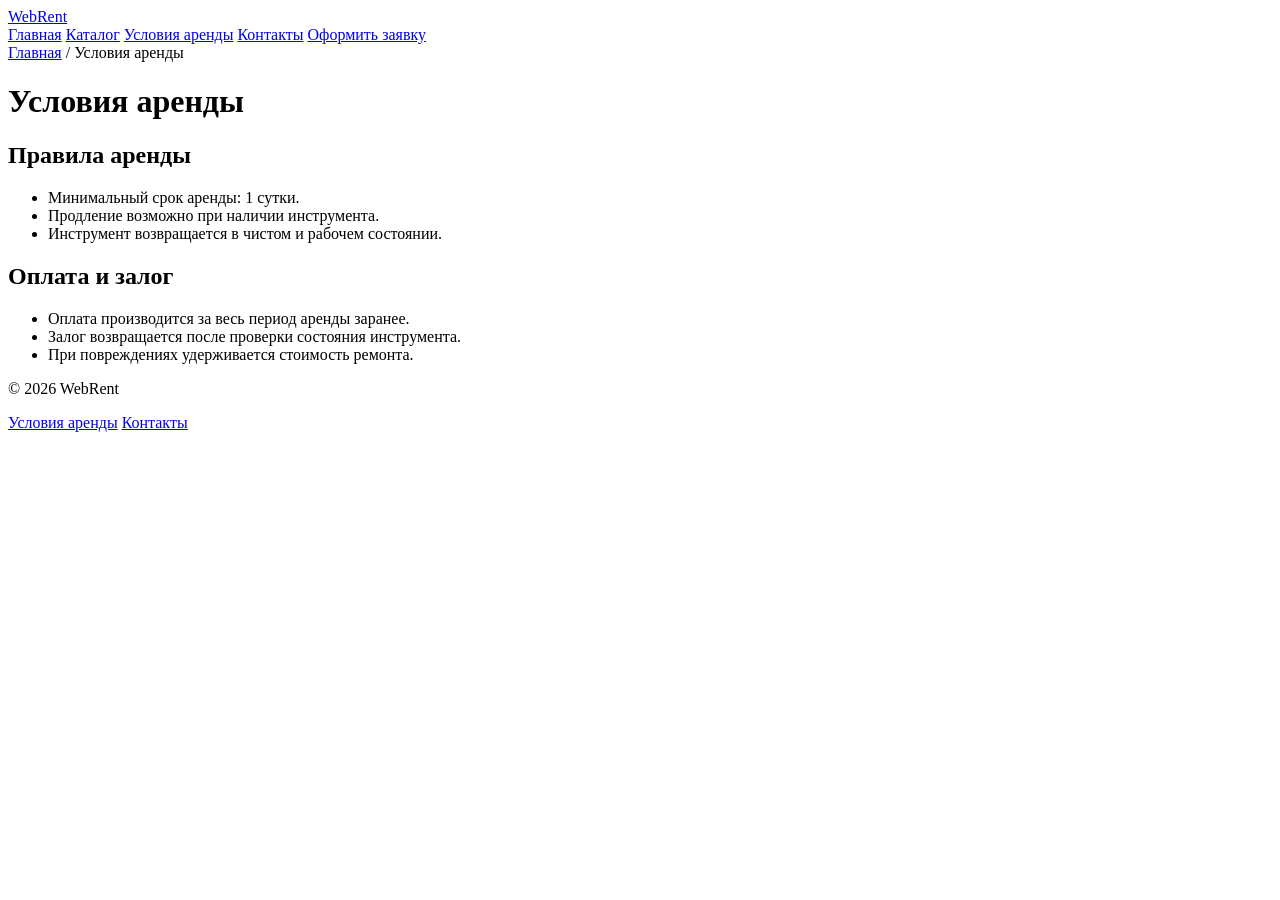
==== about.html @ 855236c8 "основной каркас" ====
<!doctype html>
<html lang="ru">
  <head>
    <meta charset="UTF-8" />
    <meta name="viewport" content="width=device-width, initial-scale=1.0" />
    <title>Условия аренды - WebRent</title>
    <link rel="stylesheet" href="./assets/styles.css" />
  </head>
  <body>
    <header class="site-header">
      <div class="container header-row">
        <a class="logo" href="./index.html">WebRent</a>
        <nav class="main-nav" aria-label="Основная навигация">
          <a href="./index.html">Главная</a>
          <a href="./catalog.html">Каталог</a>
          <a class="active" href="./about.html">Условия аренды</a>
          <a href="./contacts.html">Контакты</a>
          <a class="btn btn-sm" href="./checkout.html">Оформить заявку</a>
        </nav>
      </div>
    </header>

    <main class="section">
      <div class="container">
        <nav class="breadcrumbs" aria-label="Хлебные крошки">
          <a href="./index.html">Главная</a> / <span>Условия аренды</span>
        </nav>
        <h1>Условия аренды</h1>
        <div class="cards-2">
          <article class="card">
            <h2>Правила аренды</h2>
            <ul>
              <li>Минимальный срок аренды: 1 сутки.</li>
              <li>Продление возможно при наличии инструмента.</li>
              <li>Инструмент возвращается в чистом и рабочем состоянии.</li>
            </ul>
          </article>
          <article class="card">
            <h2>Оплата и залог</h2>
            <ul>
              <li>Оплата производится за весь период аренды заранее.</li>
              <li>Залог возвращается после проверки состояния инструмента.</li>
              <li>При повреждениях удерживается стоимость ремонта.</li>
            </ul>
          </article>
        </div>
      </div>
    </main>

    <footer class="site-footer">
      <div class="container footer-row">
        <p>© 2026 WebRent</p>
        <div class="footer-links">
          <a href="./about.html">Условия аренды</a>
          <a href="./contacts.html">Контакты</a>
        </div>
      </div>
    </footer>
  </body>
</html>
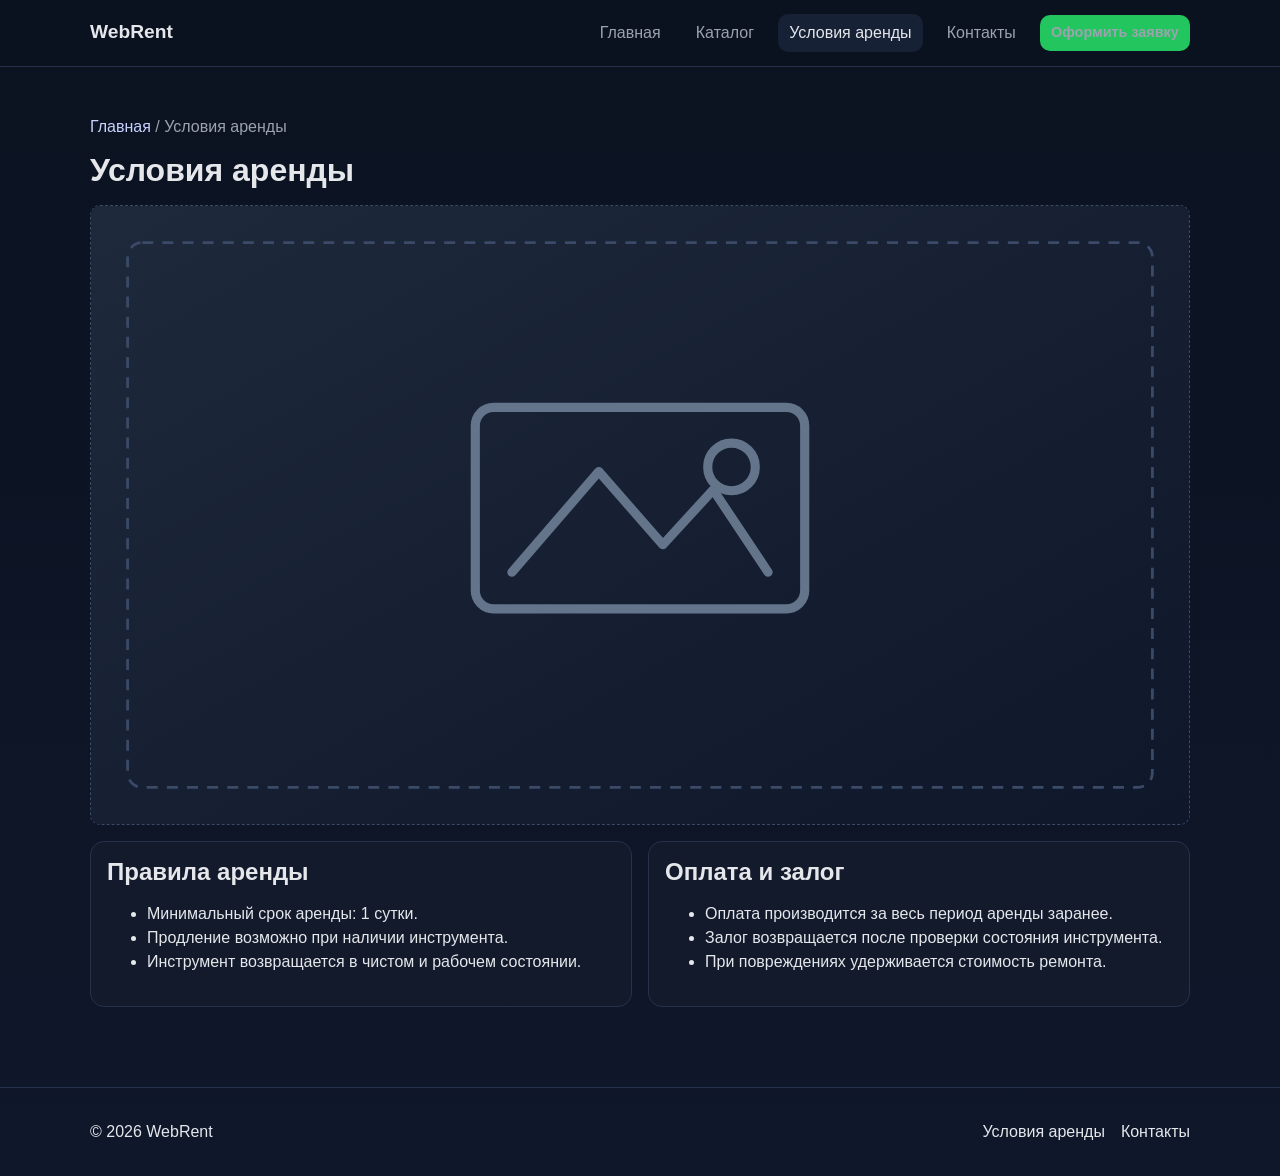
==== commit 7001dce0: "+placeholders" ====
--- a/about.html
+++ b/about.html
@@ -26,6 +26,11 @@
           <a href="./index.html">Главная</a> / <span>Условия аренды</span>
         </nav>
         <h1>Условия аренды</h1>
+        <img
+          class="image-placeholder"
+          src="./assets/images/placeholder.svg"
+          alt="Заглушка изображения: условия аренды"
+        />
         <div class="cards-2">
           <article class="card">
             <h2>Правила аренды</h2>
--- a/assets/styles.css
+++ b/assets/styles.css
@@ -0,0 +1,284 @@
+:root {
+  --bg: #0b1220;
+  --panel: #121a2b;
+  --panel-soft: #162136;
+  --text: #e5e7eb;
+  --text-muted: #9ca3af;
+  --accent: #22c55e;
+  --accent-2: #4ade80;
+  --border: #26324a;
+}
+
+* {
+  box-sizing: border-box;
+}
+
+body {
+  margin: 0;
+  font-family: Inter, Arial, sans-serif;
+  color: var(--text);
+  background: linear-gradient(180deg, #0b1220 0%, #0f172a 100%);
+  line-height: 1.5;
+  min-height: 100vh;
+  display: flex;
+  flex-direction: column;
+}
+
+main {
+  flex: 1;
+}
+
+a {
+  color: var(--text);
+  text-decoration: none;
+}
+
+.container {
+  width: min(1100px, 92%);
+  margin: 0 auto;
+}
+
+.site-header {
+  position: sticky;
+  top: 0;
+  z-index: 10;
+  background: rgba(11, 18, 32, 0.92);
+  border-bottom: 1px solid var(--border);
+  backdrop-filter: blur(10px);
+}
+
+.header-row {
+  display: flex;
+  justify-content: space-between;
+  align-items: center;
+  gap: 1rem;
+  padding: 0.85rem 0;
+}
+
+.logo {
+  font-weight: 800;
+  font-size: 1.2rem;
+}
+
+.main-nav {
+  display: flex;
+  gap: 0.8rem;
+  align-items: center;
+  flex-wrap: wrap;
+}
+
+.main-nav a {
+  padding: 0.45rem 0.7rem;
+  border-radius: 10px;
+  color: var(--text-muted);
+}
+
+.main-nav a.active {
+  color: var(--text);
+  background: var(--panel-soft);
+}
+
+.section {
+  padding: 3rem 0;
+}
+
+.hero {
+  padding: 4rem 0 3rem;
+}
+
+.hero-grid,
+.tool-layout {
+  display: grid;
+  grid-template-columns: 1.3fr 1fr;
+  gap: 1.2rem;
+}
+
+h1,
+h2,
+h3 {
+  margin: 0 0 0.8rem;
+  line-height: 1.2;
+}
+
+.lead {
+  color: var(--text-muted);
+  max-width: 65ch;
+}
+
+.label {
+  display: inline-block;
+  margin-bottom: 0.8rem;
+  color: #86efac;
+  border: 1px solid #15803d;
+  border-radius: 999px;
+  padding: 0.25rem 0.65rem;
+  font-size: 0.85rem;
+}
+
+.hero-actions {
+  display: flex;
+  gap: 0.8rem;
+  flex-wrap: wrap;
+  margin-top: 1rem;
+}
+
+.btn {
+  display: inline-block;
+  background: var(--accent);
+  color: #06220f;
+  font-weight: 700;
+  padding: 0.65rem 1rem;
+  border-radius: 10px;
+  border: none;
+  cursor: pointer;
+}
+
+.btn-ghost {
+  background: transparent;
+  color: var(--text);
+  border: 1px solid var(--border);
+}
+
+.btn-sm {
+  padding: 0.45rem 0.75rem;
+  font-size: 0.9rem;
+}
+
+.card,
+.tool-card {
+  background: var(--panel);
+  border: 1px solid var(--border);
+  border-radius: 14px;
+  padding: 1rem;
+}
+
+.features,
+.cards-3 {
+  display: grid;
+  grid-template-columns: repeat(3, minmax(0, 1fr));
+  gap: 1rem;
+}
+
+.cards-2 {
+  display: grid;
+  grid-template-columns: repeat(2, minmax(0, 1fr));
+  gap: 1rem;
+}
+
+.section-muted {
+  background: rgba(22, 33, 54, 0.35);
+}
+
+.tool-image,
+.tool-photo,
+.map-box,
+.image-placeholder {
+  width: 100%;
+  min-height: 180px;
+  border-radius: 10px;
+  border: 1px dashed #3b4a67;
+  background: rgba(15, 23, 42, 0.35);
+  display: block;
+  object-fit: cover;
+}
+
+.tool-image,
+.tool-photo,
+.map-box {
+  margin-bottom: 0.8rem;
+}
+
+.image-placeholder {
+  margin: 1rem 0;
+}
+
+.breadcrumbs {
+  color: var(--text-muted);
+  margin-bottom: 0.75rem;
+}
+
+.breadcrumbs a {
+  color: #c7d2fe;
+}
+
+.catalog-layout {
+  display: grid;
+  grid-template-columns: 280px 1fr;
+  gap: 1rem;
+}
+
+.filters label,
+.form-grid label {
+  display: block;
+  margin-bottom: 0.7rem;
+  font-weight: 600;
+  color: #d1d5db;
+}
+
+input,
+select,
+textarea {
+  width: 100%;
+  margin-top: 0.4rem;
+  border-radius: 8px;
+  border: 1px solid #334155;
+  background: #0f172a;
+  color: #e2e8f0;
+  padding: 0.55rem 0.65rem;
+}
+
+.catalog-count {
+  color: var(--text-muted);
+  margin-bottom: 0.8rem;
+}
+
+.specs {
+  margin: 1rem 0 1.2rem;
+  padding-left: 1.1rem;
+}
+
+.form-grid {
+  display: grid;
+  grid-template-columns: repeat(2, minmax(0, 1fr));
+  gap: 0.75rem;
+}
+
+.full-width {
+  grid-column: 1 / -1;
+}
+
+.status-text {
+  margin-top: 0.8rem;
+  font-weight: 700;
+  color: #bbf7d0;
+}
+
+.site-footer {
+  border-top: 1px solid var(--border);
+  margin-top: 2rem;
+}
+
+.footer-row {
+  display: flex;
+  justify-content: space-between;
+  align-items: center;
+  gap: 1rem;
+  padding: 1rem 0;
+}
+
+.footer-links {
+  display: flex;
+  gap: 1rem;
+}
+
+
+@media (max-width: 900px) {
+  .hero-grid,
+  .catalog-layout,
+  .tool-layout,
+  .cards-3,
+  .cards-2,
+  .form-grid {
+    grid-template-columns: 1fr;
+  }
+}
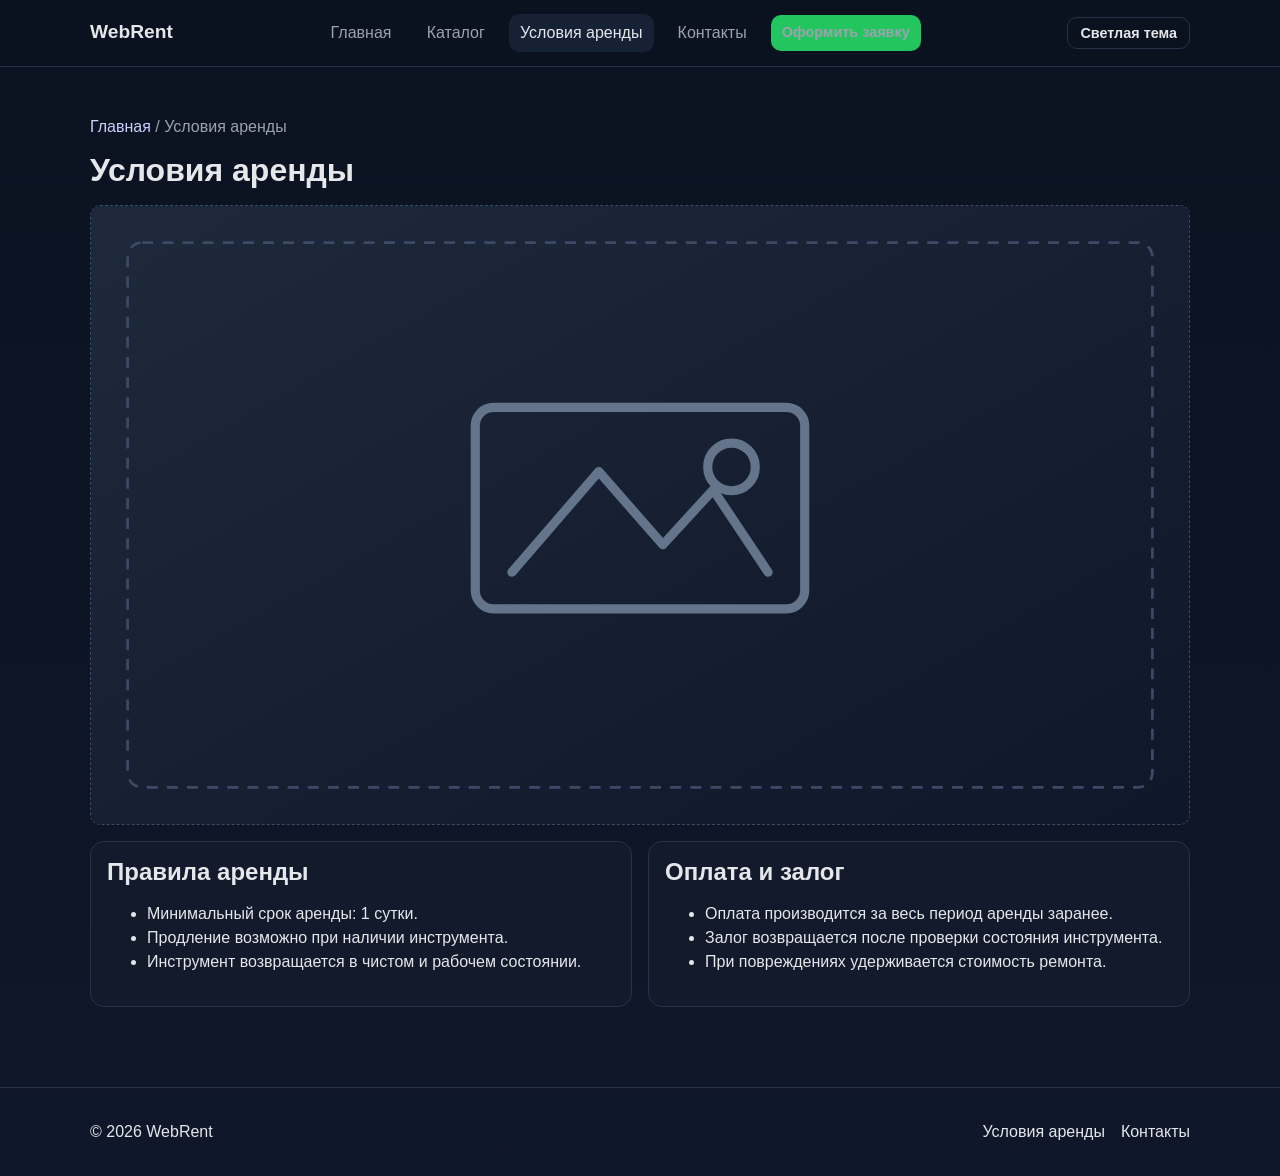
==== commit f9467620: "UI upd" ====
--- a/about.html
+++ b/about.html
@@ -61,5 +61,6 @@
         </div>
       </div>
     </footer>
+    <script src="./assets/app.js"></script>
   </body>
 </html>
--- a/assets/styles.css
+++ b/assets/styles.css
@@ -9,6 +9,17 @@
   --border: #26324a;
 }
 
+body.theme-light {
+  --bg: #f1f5f9;
+  --panel: #ffffff;
+  --panel-soft: #e2e8f0;
+  --text: #0f172a;
+  --text-muted: #475569;
+  --accent: #22c55e;
+  --accent-2: #16a34a;
+  --border: #cbd5e1;
+}
+
 * {
   box-sizing: border-box;
 }
@@ -22,6 +33,10 @@
   min-height: 100vh;
   display: flex;
   flex-direction: column;
+}
+
+body.theme-light {
+  background: linear-gradient(180deg, #f8fafc 0%, #eef2ff 100%);
 }
 
 main {
@@ -150,6 +165,7 @@
   border: 1px solid var(--border);
   border-radius: 14px;
   padding: 1rem;
+  position: relative;
 }
 
 .features,
@@ -232,6 +248,122 @@
   margin-bottom: 0.8rem;
 }
 
+.catalog-status {
+  color: var(--text-muted);
+  margin-bottom: 0.8rem;
+  min-height: 1.5rem;
+}
+
+.loader-dot {
+  display: inline-block;
+  width: 0.7rem;
+  height: 0.7rem;
+  border-radius: 50%;
+  background: var(--accent);
+  margin-right: 0.45rem;
+  animation: pulse 1s infinite;
+}
+
+.favorite-btn {
+  position: absolute;
+  top: 0.7rem;
+  right: 0.7rem;
+  width: 2rem;
+  height: 2rem;
+  border-radius: 999px;
+  border: 1px solid var(--border);
+  background: rgba(15, 23, 42, 0.45);
+  color: #f8fafc;
+  cursor: pointer;
+}
+
+.favorite-btn.is-active {
+  color: #facc15;
+  border-color: #facc15;
+}
+
+body.theme-light .favorite-btn {
+  background: rgba(255, 255, 255, 0.9);
+  color: #334155;
+}
+
+.card-actions {
+  display: flex;
+  gap: 0.5rem;
+  flex-wrap: wrap;
+}
+
+.quick-view-btn {
+  color: var(--text);
+}
+
+.modal-overlay {
+  position: fixed;
+  inset: 0;
+  background: rgba(2, 6, 23, 0.65);
+  display: grid;
+  place-items: center;
+  z-index: 40;
+  padding: 1rem;
+}
+
+.modal-card {
+  width: min(560px, 100%);
+  background: var(--panel);
+  border: 1px solid var(--border);
+  border-radius: 16px;
+  padding: 1rem;
+  position: relative;
+}
+
+.modal-close {
+  position: absolute;
+  top: 0.6rem;
+  right: 0.6rem;
+  border: 1px solid var(--border);
+  background: transparent;
+  color: var(--text);
+  border-radius: 8px;
+  width: 2rem;
+  height: 2rem;
+  cursor: pointer;
+}
+
+.back-to-top {
+  position: fixed;
+  right: 1rem;
+  bottom: 1rem;
+  z-index: 30;
+  border: 1px solid var(--border);
+  background: var(--panel);
+  color: var(--text);
+  border-radius: 999px;
+  padding: 0.55rem 0.9rem;
+  cursor: pointer;
+  opacity: 0;
+  transform: translateY(10px);
+  pointer-events: none;
+  transition: opacity 0.2s ease, transform 0.2s ease;
+}
+
+.back-to-top.is-visible {
+  opacity: 1;
+  transform: translateY(0);
+  pointer-events: auto;
+}
+
+@keyframes pulse {
+  0% {
+    opacity: 0.4;
+  }
+  50% {
+    opacity: 1;
+  }
+  100% {
+    opacity: 0.4;
+  }
+}
+
 .specs {
   margin: 1rem 0 1.2rem;
   padding-left: 1.1rem;
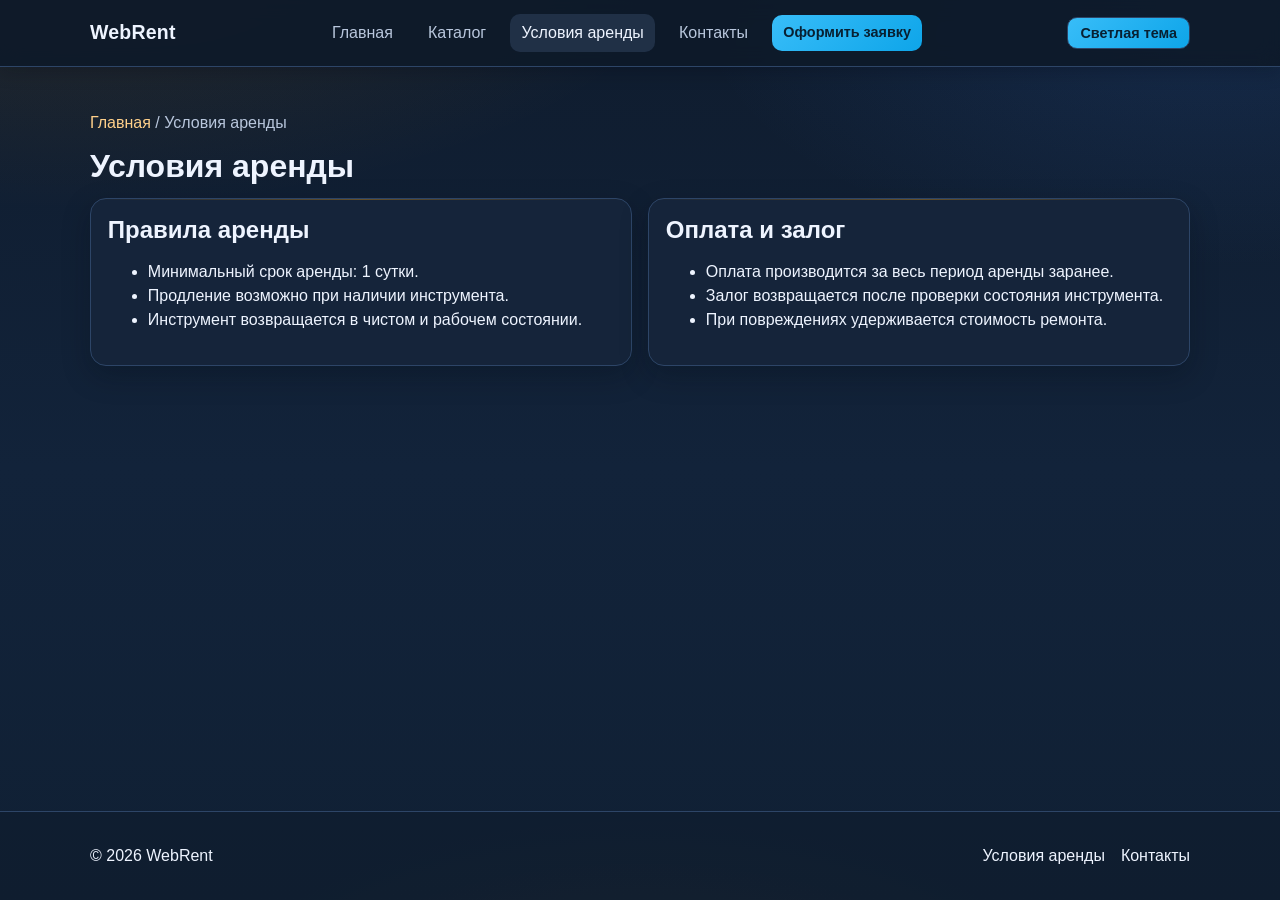
==== commit d05a202a: "img added" ====
--- a/about.html
+++ b/about.html
@@ -26,11 +26,6 @@
           <a href="./index.html">Главная</a> / <span>Условия аренды</span>
         </nav>
         <h1>Условия аренды</h1>
-        <img
-          class="image-placeholder"
-          src="./assets/images/placeholder.svg"
-          alt="Заглушка изображения: условия аренды"
-        />
         <div class="cards-2">
           <article class="card">
             <h2>Правила аренды</h2>
--- a/assets/styles.css
+++ b/assets/styles.css
@@ -1,23 +1,26 @@
 :root {
-  --bg: #0b1220;
-  --panel: #121a2b;
-  --panel-soft: #162136;
-  --text: #e5e7eb;
-  --text-muted: #9ca3af;
-  --accent: #22c55e;
-  --accent-2: #4ade80;
-  --border: #26324a;
+  --bg: #0f1c2e;
+  --panel: #15243a;
+  --panel-soft: #1d3150;
+  --text: #eef4ff;
+  --text-muted: #b9c7dd;
+  --accent: #f59e0b;
+  --accent-2: #fbbf24;
+  --accent-soft: rgba(245, 158, 11, 0.16);
+  --border: #2d4567;
+  --shadow-soft: 0 10px 28px rgba(5, 10, 18, 0.26);
 }
 
 body.theme-light {
-  --bg: #f1f5f9;
+  --bg: #f7f4ee;
   --panel: #ffffff;
-  --panel-soft: #e2e8f0;
-  --text: #0f172a;
-  --text-muted: #475569;
-  --accent: #22c55e;
-  --accent-2: #16a34a;
-  --border: #cbd5e1;
+  --panel-soft: #f5ede0;
+  --text: #1d2939;
+  --text-muted: #52607a;
+  --accent: #d97706;
+  --accent-2: #f59e0b;
+  --accent-soft: rgba(217, 119, 6, 0.14);
+  --border: #e7dccc;
 }
 
 * {
@@ -28,7 +31,11 @@
   margin: 0;
   font-family: Inter, Arial, sans-serif;
   color: var(--text);
-  background: linear-gradient(180deg, #0b1220 0%, #0f172a 100%);
+  background:
+    radial-gradient(1100px 500px at 5% -10%, rgba(245, 158, 11, 0.12), transparent 60%),
+    radial-gradient(900px 460px at 95% 0%, rgba(59, 130, 246, 0.14), transparent 58%),
+    radial-gradient(700px 380px at 50% 120%, rgba(245, 158, 11, 0.08), transparent 70%),
+    linear-gradient(180deg, #0f1c2e 0%, #12233a 52%, #102034 100%);
   line-height: 1.5;
   min-height: 100vh;
   display: flex;
@@ -36,7 +43,11 @@
 }
 
 body.theme-light {
-  background: linear-gradient(180deg, #f8fafc 0%, #eef2ff 100%);
+  background:
+    radial-gradient(1000px 450px at 0% -10%, rgba(251, 191, 36, 0.16), transparent 58%),
+    radial-gradient(850px 380px at 100% 0%, rgba(14, 165, 233, 0.1), transparent 62%),
+    radial-gradient(700px 340px at 50% 110%, rgba(217, 119, 6, 0.08), transparent 70%),
+    linear-gradient(180deg, #fffdf8 0%, #f8f2e8 52%, #f4ede2 100%);
 }
 
 main {
@@ -46,6 +57,20 @@
 a {
   color: var(--text);
   text-decoration: none;
+  transition: color 0.18s ease;
+}
+
+a:hover {
+  color: var(--accent-2);
+}
+
+a:focus-visible,
+button:focus-visible,
+input:focus-visible,
+select:focus-visible,
+textarea:focus-visible {
+  outline: 3px solid var(--accent-2);
+  outline-offset: 2px;
 }
 
 .container {
@@ -57,9 +82,10 @@
   position: sticky;
   top: 0;
   z-index: 10;
-  background: rgba(11, 18, 32, 0.92);
+  background: rgba(14, 26, 42, 0.9);
   border-bottom: 1px solid var(--border);
   backdrop-filter: blur(10px);
+  box-shadow: 0 6px 16px rgba(4, 9, 16, 0.2);
 }
 
 .header-row {
@@ -72,7 +98,8 @@
 
 .logo {
   font-weight: 800;
-  font-size: 1.2rem;
+  font-size: 1.22rem;
+  letter-spacing: 0.2px;
 }
 
 .main-nav {
@@ -86,19 +113,35 @@
   padding: 0.45rem 0.7rem;
   border-radius: 10px;
   color: var(--text-muted);
+  transition: background-color 0.15s ease, color 0.15s ease;
+}
+
+.main-nav a:hover {
+  color: var(--text);
 }
 
 .main-nav a.active {
   color: var(--text);
-  background: var(--panel-soft);
+  background: color-mix(in srgb, var(--panel-soft) 80%, var(--accent-soft));
 }
 
 .section {
-  padding: 3rem 0;
+  padding: 2.75rem 0;
+  position: relative;
 }
 
 .hero {
-  padding: 4rem 0 3rem;
+  padding: 3.7rem 0 2.5rem;
+}
+
+.hero::after {
+  content: "";
+  position: absolute;
+  left: 0;
+  right: 0;
+  bottom: -1px;
+  height: 1px;
+  background: linear-gradient(90deg, transparent 0%, rgba(245, 158, 11, 0.38) 50%, transparent 100%);
 }
 
 .hero-grid,
@@ -118,13 +161,15 @@
 .lead {
   color: var(--text-muted);
   max-width: 65ch;
+  margin-bottom: 1.1rem;
 }
 
 .label {
   display: inline-block;
   margin-bottom: 0.8rem;
-  color: #86efac;
-  border: 1px solid #15803d;
+  color: #ffe2af;
+  border: 1px solid rgba(245, 158, 11, 0.5);
+  background: var(--accent-soft);
   border-radius: 999px;
   padding: 0.25rem 0.65rem;
   font-size: 0.85rem;
@@ -139,19 +184,30 @@
 
 .btn {
   display: inline-block;
-  background: var(--accent);
-  color: #06220f;
+  background: linear-gradient(135deg, var(--accent) 0%, var(--accent-2) 100%);
+  color: #2a1a00;
   font-weight: 700;
   padding: 0.65rem 1rem;
   border-radius: 10px;
   border: none;
   cursor: pointer;
+  transition: transform 0.12s ease, box-shadow 0.12s ease, background-color 0.12s ease;
+}
+
+.btn:hover {
+  transform: translateY(-1px);
+  box-shadow: 0 8px 16px rgba(245, 158, 11, 0.3);
 }
 
 .btn-ghost {
   background: transparent;
   color: var(--text);
   border: 1px solid var(--border);
+}
+
+.btn-ghost:hover {
+  box-shadow: none;
+  background: color-mix(in srgb, var(--panel-soft) 82%, var(--accent-soft));
 }
 
 .btn-sm {
@@ -163,9 +219,22 @@
 .tool-card {
   background: var(--panel);
   border: 1px solid var(--border);
-  border-radius: 14px;
-  padding: 1rem;
+  border-radius: 16px;
+  padding: 1.05rem;
   position: relative;
+  box-shadow: var(--shadow-soft);
+}
+
+.card::before,
+.tool-card::before {
+  content: "";
+  position: absolute;
+  top: 0;
+  left: 0;
+  right: 0;
+  height: 1px;
+  background: linear-gradient(90deg, transparent 0%, rgba(245, 158, 11, 0.35) 50%, transparent 100%);
+  pointer-events: none;
 }
 
 .features,
@@ -182,7 +251,9 @@
 }
 
 .section-muted {
-  background: rgba(22, 33, 54, 0.35);
+  background: rgba(26, 43, 68, 0.38);
+  border-top: 1px solid rgba(245, 158, 11, 0.16);
+  border-bottom: 1px solid rgba(245, 158, 11, 0.12);
 }
 
 .tool-image,
@@ -192,10 +263,14 @@
   width: 100%;
   min-height: 180px;
   border-radius: 10px;
-  border: 1px dashed #3b4a67;
-  background: rgba(15, 23, 42, 0.35);
+  border: 1px dashed #446188;
+  background: rgba(18, 32, 50, 0.36);
   display: block;
   object-fit: cover;
+}
+
+.tool-card:hover {
+  border-color: #3a4a68;
 }
 
 .tool-image,
@@ -214,7 +289,7 @@
 }
 
 .breadcrumbs a {
-  color: #c7d2fe;
+  color: #ffd08a;
 }
 
 .catalog-layout {
@@ -228,7 +303,7 @@
   display: block;
   margin-bottom: 0.7rem;
   font-weight: 600;
-  color: #d1d5db;
+  color: var(--text);
 }
 
 input,
@@ -237,10 +312,29 @@
   width: 100%;
   margin-top: 0.4rem;
   border-radius: 8px;
-  border: 1px solid #334155;
-  background: #0f172a;
-  color: #e2e8f0;
+  border: 1px solid #3f587c;
+  background: #101b2b;
+  color: #eef4ff;
   padding: 0.55rem 0.65rem;
+  transition: border-color 0.15s ease, box-shadow 0.15s ease;
+}
+
+input::placeholder,
+textarea::placeholder {
+  color: color-mix(in srgb, var(--text-muted) 80%, #f6e2bc);
+}
+
+input:hover,
+select:hover,
+textarea:hover {
+  border-color: #55739b;
+}
+
+input:focus,
+select:focus,
+textarea:focus {
+  border-color: #fbbf24;
+  box-shadow: 0 0 0 2px rgba(245, 158, 11, 0.24);
 }
 
 .catalog-count {
@@ -272,14 +366,20 @@
   height: 2rem;
   border-radius: 999px;
   border: 1px solid var(--border);
-  background: rgba(15, 23, 42, 0.45);
+  background: rgba(11, 20, 33, 0.55);
   color: #f8fafc;
   cursor: pointer;
+  transition: transform 0.14s ease, border-color 0.14s ease;
+}
+
+.favorite-btn:hover {
+  transform: scale(1.06);
 }
 
 .favorite-btn.is-active {
-  color: #facc15;
-  border-color: #facc15;
+  color: #fbbf24;
+  border-color: #fbbf24;
+  background: rgba(245, 158, 11, 0.14);
 }
 
 body.theme-light .favorite-btn {
@@ -300,7 +400,7 @@
 .modal-overlay {
   position: fixed;
   inset: 0;
-  background: rgba(2, 6, 23, 0.65);
+  background: rgba(5, 10, 18, 0.68);
   display: grid;
   place-items: center;
   z-index: 40;
@@ -314,6 +414,7 @@
   border-radius: 16px;
   padding: 1rem;
   position: relative;
+  box-shadow: 0 20px 42px rgba(5, 10, 18, 0.48);
 }
 
 .modal-close {
@@ -373,6 +474,7 @@
   display: grid;
   grid-template-columns: repeat(2, minmax(0, 1fr));
   gap: 0.75rem;
+  align-items: start;
 }
 
 .full-width {
@@ -382,12 +484,73 @@
 .status-text {
   margin-top: 0.8rem;
   font-weight: 700;
-  color: #bbf7d0;
+  color: #ffd27f;
+  min-height: 1.2rem;
+}
+
+.field-help {
+  margin: 0;
+  color: var(--text-muted);
+  font-size: 0.88rem;
+}
+
+.radio-group {
+  border: 1px solid var(--border);
+  border-radius: 10px;
+  padding: 0.65rem;
+  margin: 0 0 0.7rem;
+}
+
+.radio-item {
+  display: flex;
+  align-items: center;
+  gap: 0.45rem;
+  margin-bottom: 0.5rem;
+  font-weight: 500;
+  color: var(--text);
+}
+
+.radio-item:last-child {
+  margin-bottom: 0;
+}
+
+.radio-item input {
+  margin: 0;
+  width: auto;
+}
+
+.total-card h2 {
+  font-size: 1.05rem;
+}
+
+.thank-you-screen {
+  margin-top: 1rem;
+}
+
+.visually-hidden {
+  position: absolute;
+  width: 1px;
+  height: 1px;
+  padding: 0;
+  margin: -1px;
+  overflow: hidden;
+  clip: rect(0, 0, 0, 0);
+  border: 0;
 }
 
 .site-footer {
   border-top: 1px solid var(--border);
   margin-top: 2rem;
+  background: rgba(14, 25, 40, 0.4);
+}
+
+body:not(.theme-light) .btn {
+  background: linear-gradient(135deg, #38bdf8 0%, #0ea5e9 100%);
+  color: #082032;
+}
+
+body:not(.theme-light) .btn:hover {
+  box-shadow: 0 8px 16px rgba(14, 165, 233, 0.32);
 }
 
 .footer-row {
@@ -401,6 +564,45 @@
 .footer-links {
   display: flex;
   gap: 1rem;
+}
+
+body.theme-light input,
+body.theme-light select,
+body.theme-light textarea {
+  background: #fffdf9;
+  color: #1f2a3a;
+  border-color: #d8c7ad;
+}
+
+body.theme-light .site-header {
+  background: rgba(255, 252, 245, 0.94);
+}
+
+body.theme-light .btn {
+  color: #3a2400;
+}
+
+body.theme-light .breadcrumbs a {
+  color: #b46100;
+}
+
+body.theme-light .section-muted {
+  background: rgba(235, 225, 207, 0.45);
+  border-top: 1px solid rgba(217, 119, 6, 0.18);
+  border-bottom: 1px solid rgba(217, 119, 6, 0.14);
+}
+
+body.theme-light .site-footer {
+  background: rgba(242, 233, 220, 0.66);
+}
+
+body.theme-light .hero::after {
+  background: linear-gradient(90deg, transparent 0%, rgba(217, 119, 6, 0.28) 50%, transparent 100%);
+}
+
+body.theme-light .label {
+  color: #9a5500;
+  border-color: rgba(217, 119, 6, 0.34);
 }
 
 
